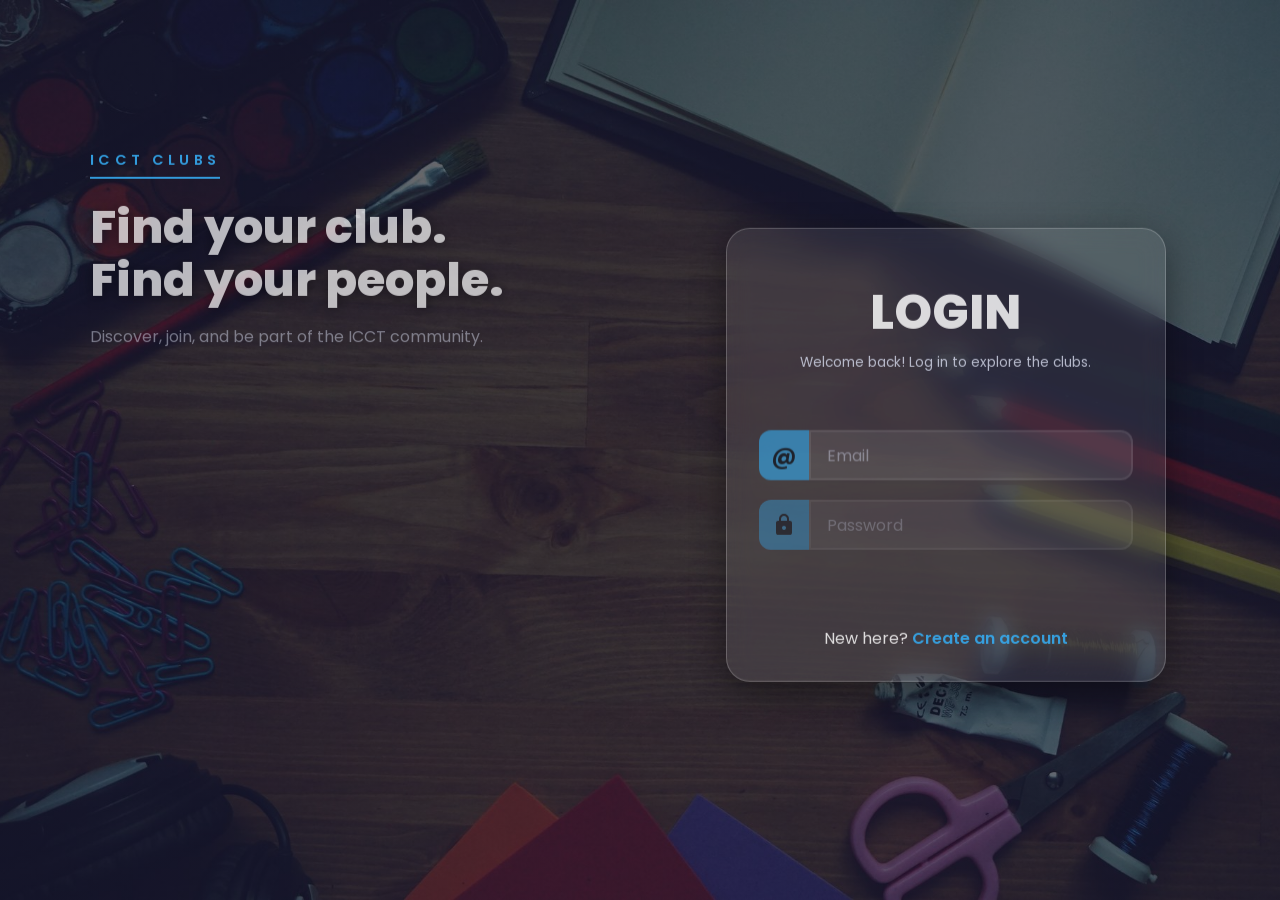
==== index.html @ 9c518a97 "Add files via upload" ====
<!DOCTYPE html>
<html lang="en">
<head>
  <meta charset="UTF-8">
  <meta name="viewport" content="width=device-width, initial-scale=1.0">
  <title>ICCT Clubs</title>
  <noscript><meta http-equiv="refresh" content="0; url=login.html"></noscript>
  <script>
    // naka-login -> home, hindi pa -> login
    fetch('api/me.php', { credentials: 'same-origin' })
      .then(function (r) { return r.json() })
      .then(function (j) { window.location.replace(j && j.user ? 'home.html' : 'login.html') })
      .catch(function () { window.location.replace('login.html') })
  </script>
</head>
<body>
  <p>Redirecting... <a href="login.html">Click here</a> if nothing happens.</p>
</body>
</html>
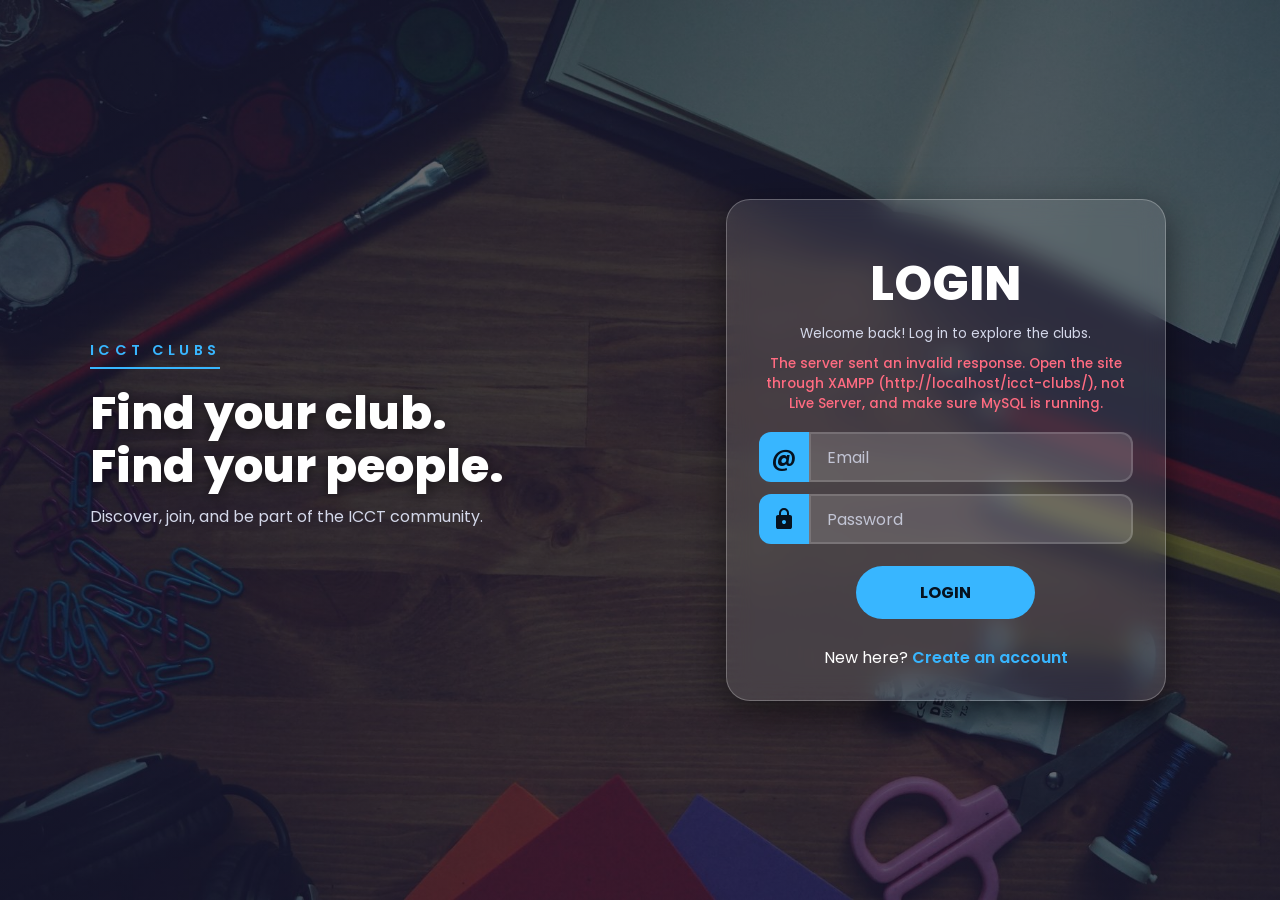
==== commit d5a9fa2c: "Update index.html" ====
--- a/index.html
+++ b/index.html
@@ -6,7 +6,7 @@
   <title>ICCT Clubs</title>
   <noscript><meta http-equiv="refresh" content="0; url=login.html"></noscript>
   <script>
-    // naka-login -> home, hindi pa -> login
+    
     fetch('api/me.php', { credentials: 'same-origin' })
       .then(function (r) { return r.json() })
       .then(function (j) { window.location.replace(j && j.user ? 'home.html' : 'login.html') })
